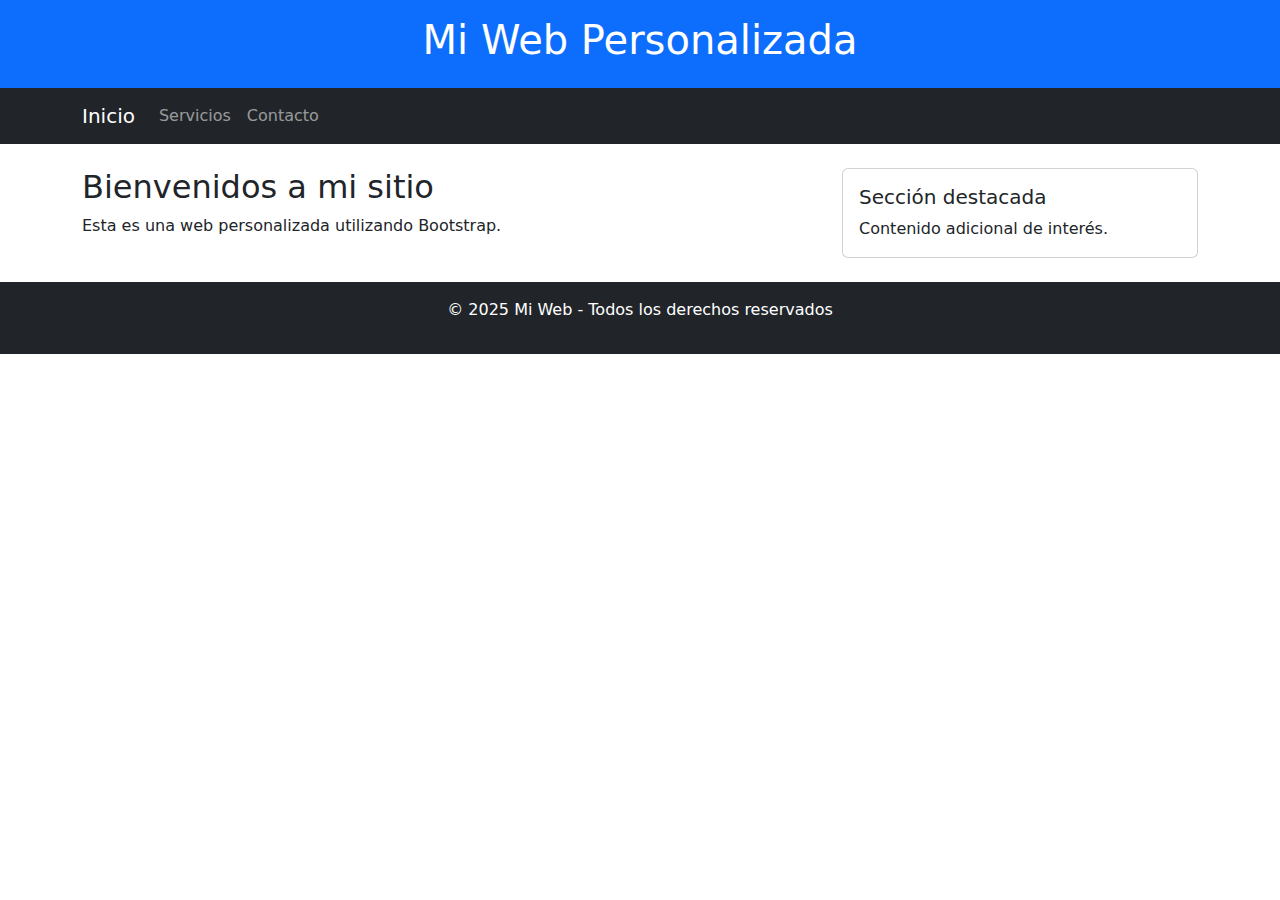
==== index.html @ be3d3caa "first commit" ====
<!DOCTYPE html>
<html lang="es">
<head>
    <meta charset="UTF-8">
    <meta name="viewport" content="width=device-width, initial-scale=1">
    <title>Web Personalizada</title>
    <link href="https://cdn.jsdelivr.net/npm/bootstrap@5.3.0/dist/css/bootstrap.min.css" rel="stylesheet">
    <link rel="stylesheet" href="css/custom.css">
</head>
<body>
    <header class="bg-primary text-white text-center py-3">
        <h1>Mi Web Personalizada</h1>
    </header>

    <nav class="navbar navbar-expand-lg navbar-dark bg-dark">
        <div class="container">
            <a class="navbar-brand" href="#">Inicio</a>
            <button class="navbar-toggler" type="button" data-bs-toggle="collapse" data-bs-target="#navbarNav">
                <span class="navbar-toggler-icon"></span>
            </button>
            <div class="collapse navbar-collapse" id="navbarNav">
                <ul class="navbar-nav">
                    <li class="nav-item"><a class="nav-link" href="#">Servicios</a></li>
                    <li class="nav-item"><a class="nav-link" href="#">Contacto</a></li>
                </ul>
            </div>
        </div>
    </nav>

    <main class="container my-4">
        <div class="row">
            <div class="col-md-8">
                <h2>Bienvenidos a mi sitio</h2>
                <p>Esta es una web personalizada utilizando Bootstrap.</p>
            </div>
            <div class="col-md-4">
                <div class="card">
                    <div class="card-body">
                        <h5 class="card-title">Sección destacada</h5>
                        <p class="card-text">Contenido adicional de interés.</p>
                    </div>
                </div>
            </div>
        </div>
    </main>

    <footer class="bg-dark text-white text-center py-3">
        <p>&copy; 2025 Mi Web - Todos los derechos reservados</p>
    </footer>

    <script src="https://cdn.jsdelivr.net/npm/bootstrap@5.3.0/dist/js/bootstrap.bundle.min.js"></script>
</body>
</html>
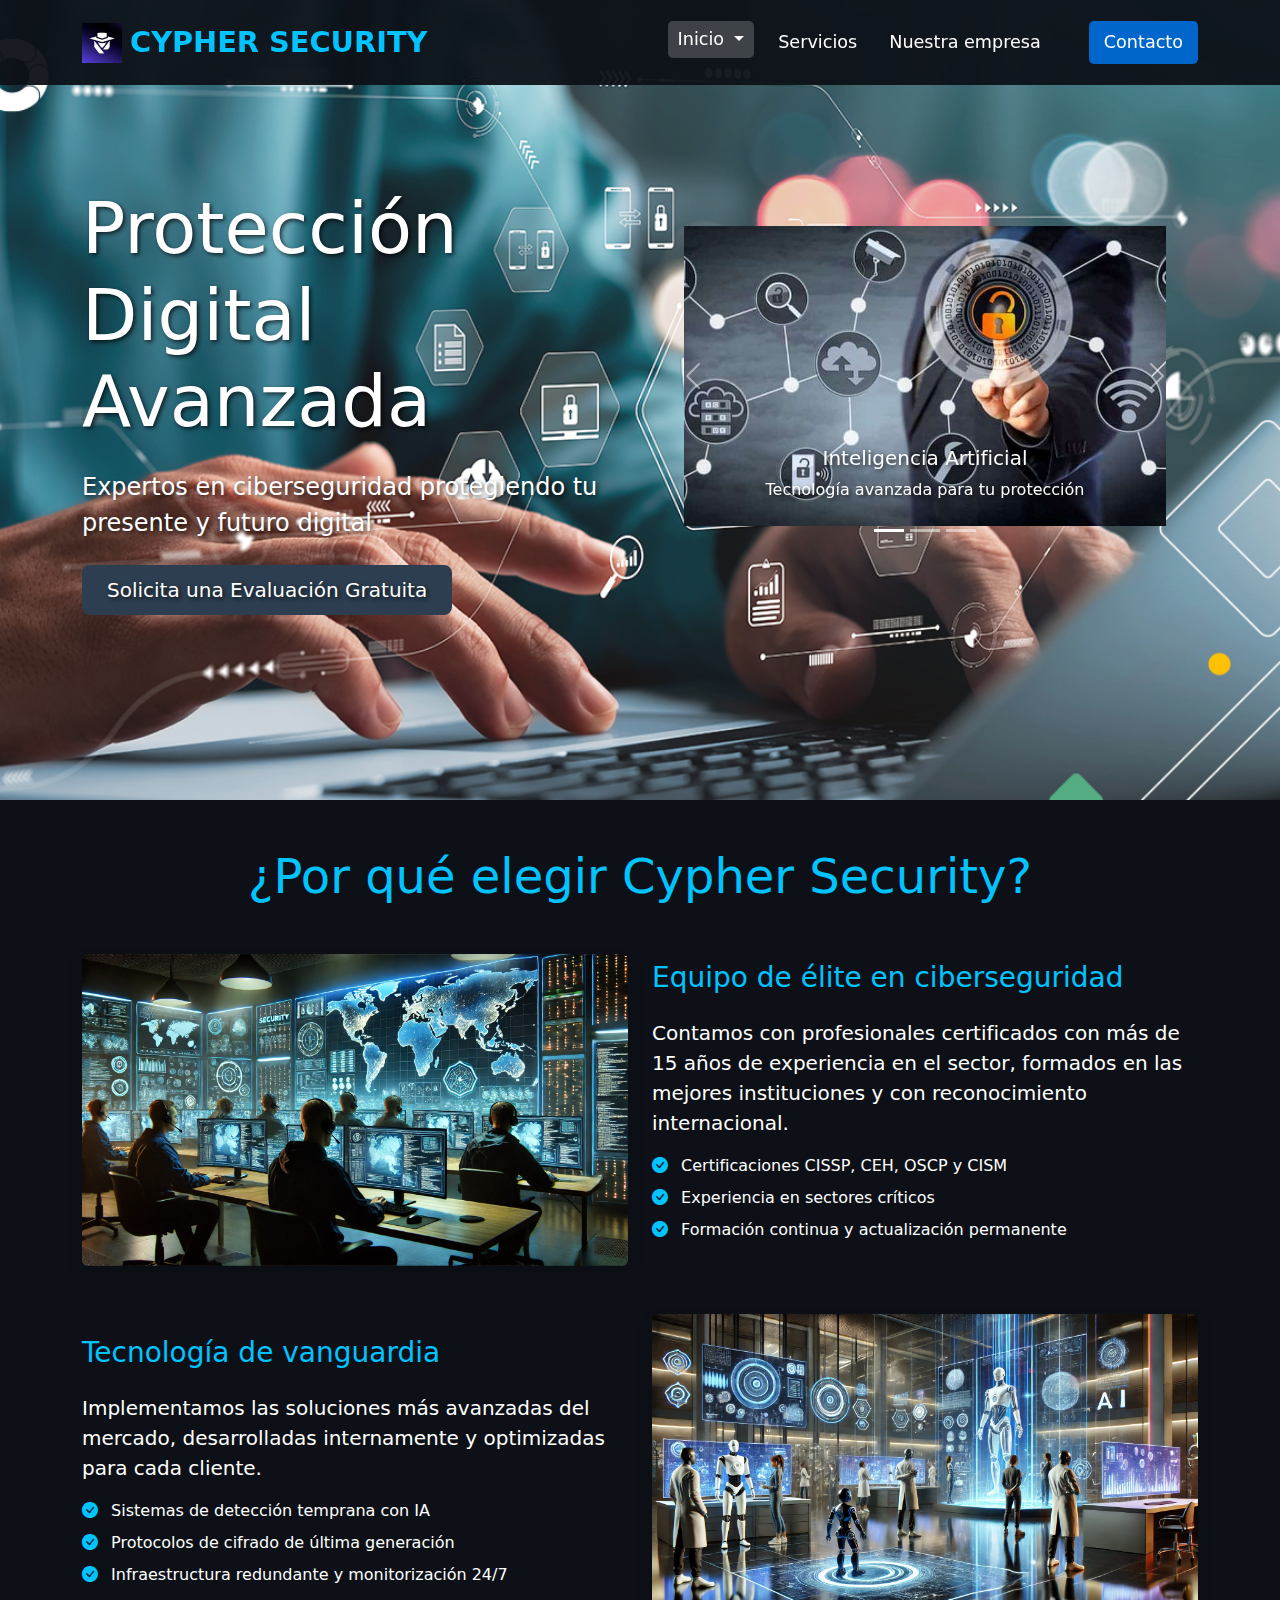
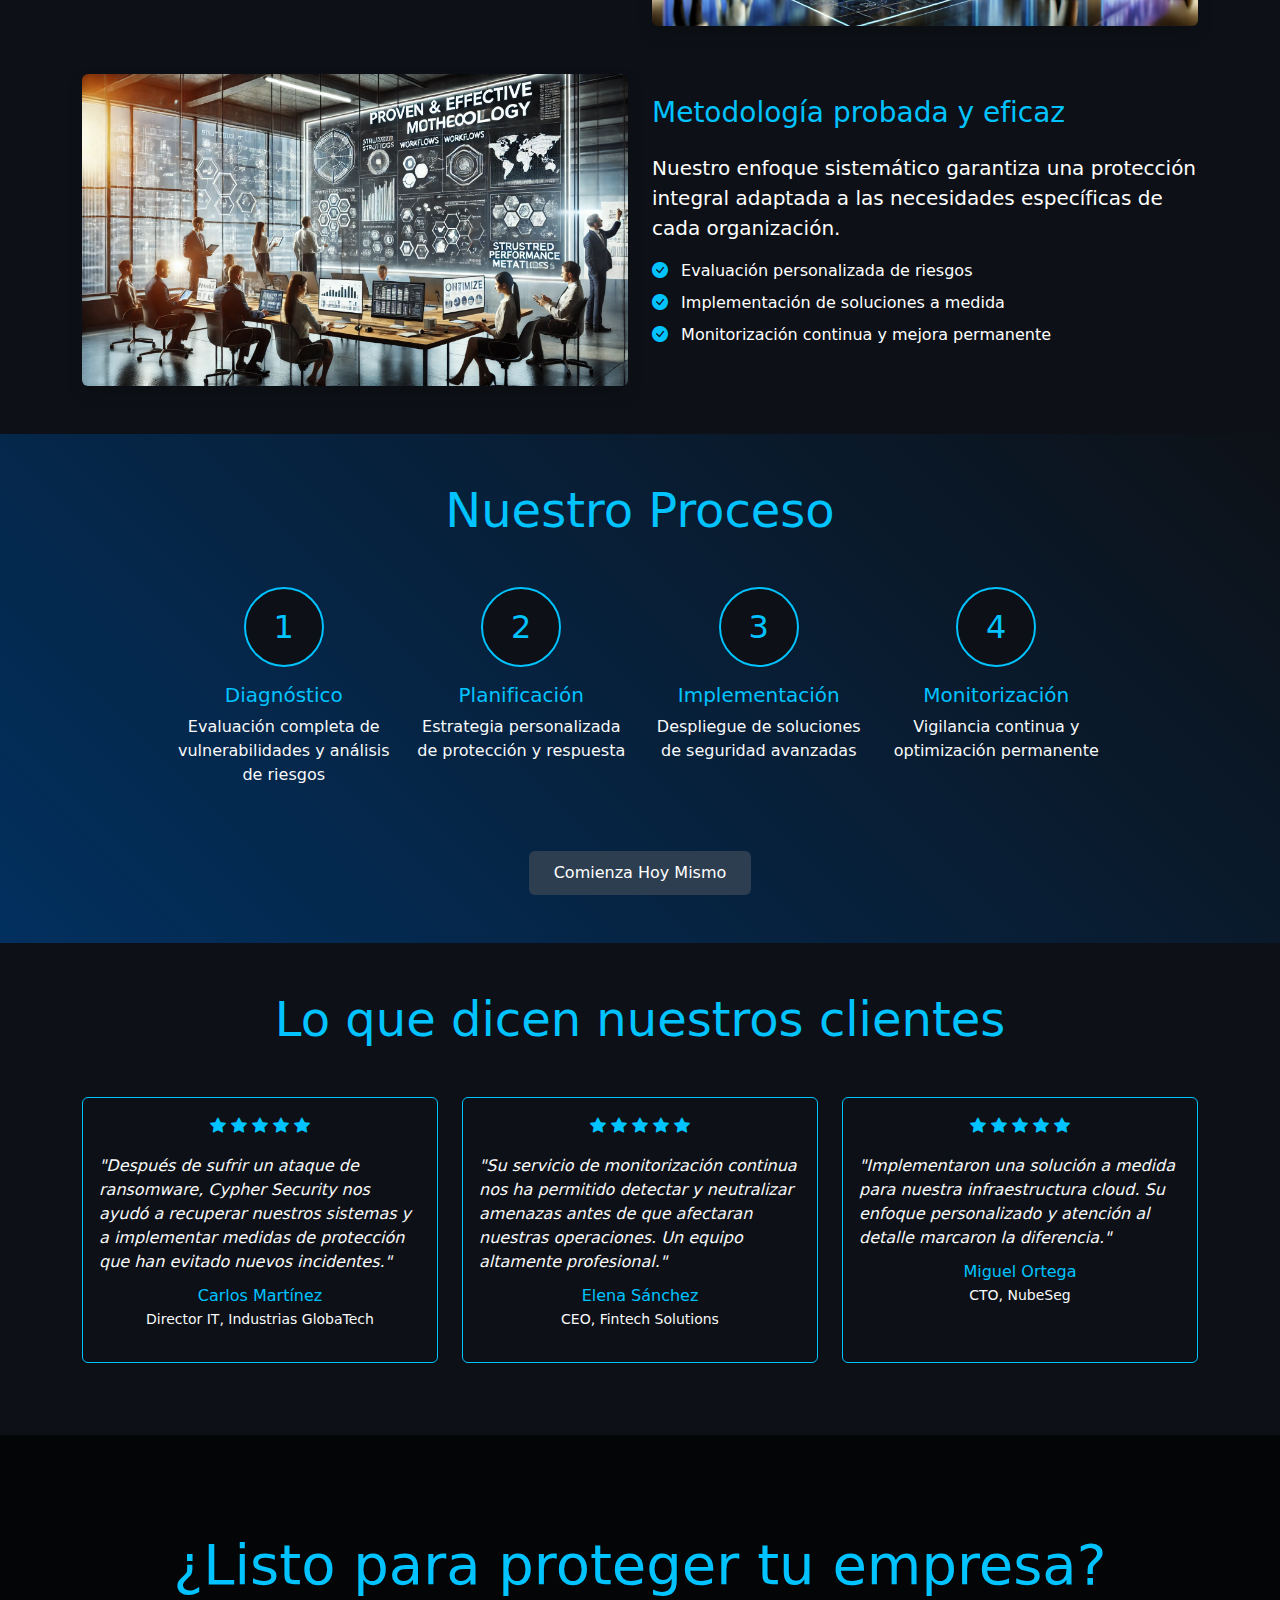
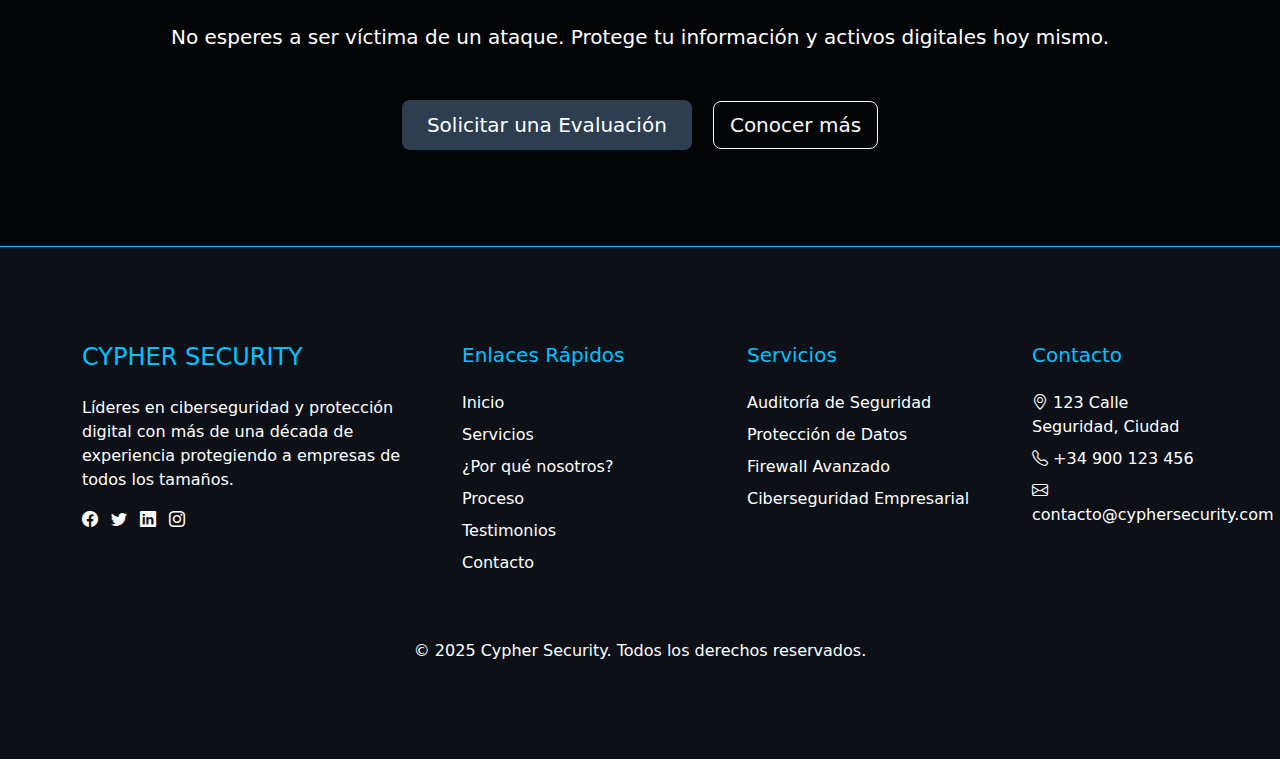
==== commit c57cb145: "Final" ====
--- a/index.html
+++ b/index.html
@@ -1,53 +1,585 @@
 <!DOCTYPE html>
 <html lang="es">
+
 <head>
     <meta charset="UTF-8">
-    <meta name="viewport" content="width=device-width, initial-scale=1">
-    <title>Web Personalizada</title>
-    <link href="https://cdn.jsdelivr.net/npm/bootstrap@5.3.0/dist/css/bootstrap.min.css" rel="stylesheet">
+    <meta name="viewport" content="width=device-width, initial-scale=1.0">
+    <title>Cypher Security</title>
+    <link href="https://cdnjs.cloudflare.com/ajax/libs/bootstrap/5.3.2/css/bootstrap.min.css" rel="stylesheet">
+    <link rel="stylesheet" href="https://cdn.jsdelivr.net/npm/bootstrap-icons/font/bootstrap-icons.css">
     <link rel="stylesheet" href="css/custom.css">
 </head>
+
 <body>
-    <header class="bg-primary text-white text-center py-3">
-        <h1>Mi Web Personalizada</h1>
-    </header>
-
-    <nav class="navbar navbar-expand-lg navbar-dark bg-dark">
+    <!-- Navbar -->
+    <nav class="navbar navbar-expand-lg navbar-dark fixed-top">
         <div class="container">
-            <a class="navbar-brand" href="#">Inicio</a>
+            <a class="navbar-brand d-flex align-items-center" href="#">
+                <img src="images/foto.jpg" class="img-fluid me-2" alt="logo" style="height: 40px;">
+                CYPHER SECURITY
+            </a>
             <button class="navbar-toggler" type="button" data-bs-toggle="collapse" data-bs-target="#navbarNav">
                 <span class="navbar-toggler-icon"></span>
             </button>
             <div class="collapse navbar-collapse" id="navbarNav">
-                <ul class="navbar-nav">
-                    <li class="nav-item"><a class="nav-link" href="#">Servicios</a></li>
-                    <li class="nav-item"><a class="nav-link" href="#">Contacto</a></li>
+                <ul class="navbar-nav ms-auto">
+                    <li class="nav-item dropdown me-3"> <!-- Agregada separación -->
+                        <a class="nav-link dropdown-toggle" href="#" id="navbarInicio" role="button"
+                            data-bs-toggle="dropdown" aria-expanded="false">
+                            Inicio
+                        </a>
+                        <ul class="dropdown-menu" aria-labelledby="navbarInicio">
+                            <li><a class="dropdown-item" href="index.html">Principio</a></li>
+                            <li><a class="dropdown-item" href="index.html#por-que-nosotros">¿Por qué nosotros?</a></li>
+                            <li><a class="dropdown-item" href="index.html#proceso">Proceso</a></li>
+                            <li><a class="dropdown-item" href="index.html#testimonios">Nuestros clientes</a></li>
+                        </ul>
+                    </li>
+                    <li class="nav-item me-3"><a class="nav-link" href="Servicios.html">Servicios</a></li>
+                    <!-- Separación -->
+                    <li class="nav-item me-3"><a class="nav-link" href="Nuestraempresa.html">Nuestra empresa</a></li>
+                    <!-- Separación -->
                 </ul>
+                <!-- Espaciado adicional para el botón de contacto -->
+                <a class="nav-link btn-contacto ms-4" href="#" data-bs-toggle="modal" data-bs-target="#modalContacto">
+                    Contacto
+                </a>
             </div>
         </div>
     </nav>
 
-    <main class="container my-4">
-        <div class="row">
-            <div class="col-md-8">
-                <h2>Bienvenidos a mi sitio</h2>
-                <p>Esta es una web personalizada utilizando Bootstrap.</p>
-            </div>
-            <div class="col-md-4">
-                <div class="card">
-                    <div class="card-body">
-                        <h5 class="card-title">Sección destacada</h5>
-                        <p class="card-text">Contenido adicional de interés.</p>
-                    </div>
-                </div>
-            </div>
-        </div>
-    </main>
-
-    <footer class="bg-dark text-white text-center py-3">
-        <p>&copy; 2025 Mi Web - Todos los derechos reservados</p>
+
+
+    <!-- Agregar el modal de contacto -->
+    <div class="modal fade" id="modalContacto" tabindex="-1">
+        <div class="modal-dialog modal-lg">
+            <div class="modal-content"
+                style="background: var(--cyber-black); color: white; border: 1px solid var(--neon-blue);">
+                <div class="modal-header" style="border-bottom: 1px solid var(--neon-blue);">
+                    <h5 class="modal-title" style="color: var(--neon-blue);">Contáctanos</h5>
+                    <button type="button" class="btn-close btn-close-white" data-bs-dismiss="modal"></button>
+                </div>
+                <div class="modal-body">
+                    <form>
+                        <div class="mb-3">
+                            <label for="nombre" class="form-label">Nombre</label>
+                            <input type="text" class="form-control" id="nombre" required>
+                        </div>
+                        <div class="mb-3">
+                            <label for="email" class="form-label">Correo Electrónico</label>
+                            <input type="email" class="form-control" id="email" required>
+                        </div>
+                        <div class="mb-3">
+                            <label for="mensaje" class="form-label">Mensaje</label>
+                            <textarea class="form-control" id="mensaje" rows="4" required></textarea>
+                        </div>
+                    </form>
+                </div>
+                <div class="modal-footer" style="border-top: 1px solid var(--neon-blue);">
+                    <button type="button" class="btn btn-cyber" data-bs-dismiss="modal">Cerrar</button>
+                    <button type="submit" class="btn btn-cyber">Enviar Mensaje</button>
+                </div>
+            </div>
+        </div>
+    </div>
+
+
+    <section class="parallax-section hero-section" id="inicio">
+        <div class="container">
+            <div class="row align-items-center">
+                <!-- Columna de Texto (Izquierda) -->
+                <div class="col-md-6 text-start">
+                    <h1 class="display-2 mb-4">Protección Digital Avanzada</h1>
+                    <p class="lead mb-4" style="font-size: 1.5rem;">
+                        Expertos en ciberseguridad protegiendo tu presente y futuro digital
+                    </p>
+                    <a href="#" class="btn btn-cyber btn-lg">Solicita una Evaluación Gratuita</a>
+                </div>
+
+                <!-- Columna de Carrusel (Derecha) -->
+                <div class="col-md-6 text-center">
+                    <div id="carouselCiberseguridad" class="carousel slide mb-5" data-bs-ride="carousel">
+                        <div class="carousel-indicators">
+                            <button type="button" data-bs-target="#carouselCiberseguridad" data-bs-slide-to="0"
+                                class="active" aria-current="true" aria-label="Slide 1"></button>
+                            <button type="button" data-bs-target="#carouselCiberseguridad" data-bs-slide-to="1"
+                                aria-label="Slide 2"></button>
+                            <button type="button" data-bs-target="#carouselCiberseguridad" data-bs-slide-to="2"
+                                aria-label="Slide 3"></button>
+                        </div>
+                        <div class="carousel-inner">
+                            <div class="carousel-item active">
+                                <div class="carousel-image-container">
+                                    <img src="images/consultoria.jpg" alt="Inteligencia Artificial"
+                                        class="d-block w-100">
+                                </div>
+                                <div class="carousel-caption d-none d-md-block">
+                                    <h5>Inteligencia Artificial</h5>
+                                    <p>Tecnología avanzada para tu protección</p>
+                                </div>
+                            </div>
+                            <div class="carousel-item">
+                                <div class="carousel-image-container">
+                                    <img src="images/ethical.jpg" alt="Seguridad de Redes" class="d-block w-100">
+                                </div>
+                                <div class="carousel-caption d-none d-md-block">
+                                    <h5>Seguridad de Redes</h5>
+                                    <p>Soluciones robustas para empresas</p>
+                                </div>
+                            </div>
+                            <div class="carousel-item">
+                                <div class="carousel-image-container">
+                                    <img src="images/cloud.jpg" alt="Protección de Datos" class="d-block w-100">
+                                </div>
+                                <div class="carousel-caption d-none d-md-block">
+                                    <h5>Protección de Datos</h5>
+                                    <p>Salvaguardando tu información crítica</p>
+                                </div>
+                            </div>
+                        </div>
+                        <button class="carousel-control-prev" type="button" data-bs-target="#carouselCiberseguridad"
+                            data-bs-slide="prev">
+                            <span class="carousel-control-prev-icon" aria-hidden="true"></span>
+                            <span class="visually-hidden">Anterior</span>
+                        </button>
+                        <button class="carousel-control-next" type="button" data-bs-target="#carouselCiberseguridad"
+                            data-bs-slide="next">
+                            <span class="carousel-control-next-icon" aria-hidden="true"></span>
+                            <span class="visually-hidden">Siguiente</span>
+                        </button>
+                    </div>
+                </div>
+            </div>
+        </div>
+    </section>
+
+
+    <!-- NUEVA SECCIÓN: Por qué nosotros con imágenes alternadas -->
+    <section id="por-que-nosotros" class="py-5">
+        <div class="container">
+            <h2 class="section-title text-center mb-5">¿Por qué elegir Cypher Security?</h2>
+
+            <!-- Primera fila: Imagen izquierda, texto derecha -->
+            <div class="row align-items-center mb-5">
+                <div class="col-md-6">
+                    <img src="/images/equipociber.webp" alt="Equipo de expertos" class="img-fluid rounded shadow">
+                </div>
+                <div class="col-md-6">
+                    <h3 class="h3 mb-4" style="color: var(--neon-blue);">Equipo de élite en ciberseguridad</h3>
+                    <p class="lead">Contamos con profesionales certificados con más de 15 años de experiencia en el
+                        sector, formados en las mejores instituciones y con reconocimiento internacional.</p>
+                    <ul class="list-unstyled">
+                        <li class="mb-2"><i class="bi bi-check-circle-fill me-2" style="color: var(--neon-blue);"></i>
+                            Certificaciones CISSP, CEH, OSCP y CISM</li>
+                        <li class="mb-2"><i class="bi bi-check-circle-fill me-2" style="color: var(--neon-blue);"></i>
+                            Experiencia en sectores críticos</li>
+                        <li class="mb-2"><i class="bi bi-check-circle-fill me-2" style="color: var(--neon-blue);"></i>
+                            Formación continua y actualización permanente</li>
+                    </ul>
+                </div>
+            </div>
+
+            <!-- Segunda fila: Texto izquierda, imagen derecha -->
+            <div class="row align-items-center mb-5">
+                <div class="col-md-6 order-md-2">
+                    <img src="images/iarobots.webp" alt="Tecnología avanzada" class="img-fluid rounded shadow">
+                </div>
+                <div class="col-md-6 order-md-1">
+                    <h3 class="h3 mb-4" style="color: var(--neon-blue);">Tecnología de vanguardia</h3>
+                    <p class="lead">Implementamos las soluciones más avanzadas del mercado, desarrolladas internamente y
+                        optimizadas para cada cliente.</p>
+                    <ul class="list-unstyled">
+                        <li class="mb-2"><i class="bi bi-check-circle-fill me-2" style="color: var(--neon-blue);"></i>
+                            Sistemas de detección temprana con IA</li>
+                        <li class="mb-2"><i class="bi bi-check-circle-fill me-2" style="color: var(--neon-blue);"></i>
+                            Protocolos de cifrado de última generación</li>
+                        <li class="mb-2"><i class="bi bi-check-circle-fill me-2" style="color: var(--neon-blue);"></i>
+                            Infraestructura redundante y monitorización 24/7</li>
+                    </ul>
+                </div>
+            </div>
+
+            <!-- Tercera fila: Imagen izquierda, texto derecha -->
+            <div class="row align-items-center">
+                <div class="col-md-6">
+                    <img src="images/metodologia.webp" alt="Metodología probada" class="img-fluid rounded shadow">
+                </div>
+                <div class="col-md-6">
+                    <h3 class="h3 mb-4" style="color: var(--neon-blue);">Metodología probada y eficaz</h3>
+                    <p class="lead">Nuestro enfoque sistemático garantiza una protección integral adaptada a las
+                        necesidades específicas de cada organización.</p>
+                    <ul class="list-unstyled">
+                        <li class="mb-2"><i class="bi bi-check-circle-fill me-2" style="color: var(--neon-blue);"></i>
+                            Evaluación personalizada de riesgos</li>
+                        <li class="mb-2"><i class="bi bi-check-circle-fill me-2" style="color: var(--neon-blue);"></i>
+                            Implementación de soluciones a medida</li>
+                        <li class="mb-2"><i class="bi bi-check-circle-fill me-2" style="color: var(--neon-blue);"></i>
+                            Monitorización continua y mejora permanente</li>
+                    </ul>
+                </div>
+            </div>
+        </div>
+    </section>
+
+    <!-- NUEVA SECCIÓN: Proceso -->
+    <section id="proceso" class="py-5"
+        style="background: linear-gradient(45deg, rgba(0, 51, 102, 0.9), rgba(13, 17, 23, 0.9));">
+        <div class="container">
+            <h2 class="section-title text-center mb-5">Nuestro Proceso</h2>
+            <div class="row justify-content-center">
+                <div class="col-lg-10">
+                    <div class="row">
+                        <!-- Paso 1 -->
+                        <div class="col-md-3 text-center mb-4">
+                            <div class="process-step">
+                                <div class="process-icon mb-3"
+                                    style="background-color: var(--cyber-black); border: 2px solid var(--neon-blue); width: 80px; height: 80px; border-radius: 50%; display: flex; align-items: center; justify-content: center; margin: 0 auto;">
+                                    <span style="color: var(--neon-blue); font-size: 2rem;">1</span>
+                                </div>
+                                <h5 style="color: var(--neon-blue);">Diagnóstico</h5>
+                                <p class="text-light">Evaluación completa de vulnerabilidades y análisis de riesgos</p>
+                            </div>
+                        </div>
+                        <!-- Paso 2 -->
+                        <div class="col-md-3 text-center mb-4">
+                            <div class="process-step">
+                                <div class="process-icon mb-3"
+                                    style="background-color: var(--cyber-black); border: 2px solid var(--neon-blue); width: 80px; height: 80px; border-radius: 50%; display: flex; align-items: center; justify-content: center; margin: 0 auto;">
+                                    <span style="color: var(--neon-blue); font-size: 2rem;">2</span>
+                                </div>
+                                <h5 style="color: var(--neon-blue);">Planificación</h5>
+                                <p class="text-light">Estrategia personalizada de protección y respuesta</p>
+                            </div>
+                        </div>
+                        <!-- Paso 3 -->
+                        <div class="col-md-3 text-center mb-4">
+                            <div class="process-step">
+                                <div class="process-icon mb-3"
+                                    style="background-color: var(--cyber-black); border: 2px solid var(--neon-blue); width: 80px; height: 80px; border-radius: 50%; display: flex; align-items: center; justify-content: center; margin: 0 auto;">
+                                    <span style="color: var(--neon-blue); font-size: 2rem;">3</span>
+                                </div>
+                                <h5 style="color: var(--neon-blue);">Implementación</h5>
+                                <p class="text-light">Despliegue de soluciones de seguridad avanzadas</p>
+                            </div>
+                        </div>
+                        <!-- Paso 4 -->
+                        <div class="col-md-3 text-center mb-4">
+                            <div class="process-step">
+                                <div class="process-icon mb-3"
+                                    style="background-color: var(--cyber-black); border: 2px solid var(--neon-blue); width: 80px; height: 80px; border-radius: 50%; display: flex; align-items: center; justify-content: center; margin: 0 auto;">
+                                    <span style="color: var(--neon-blue); font-size: 2rem;">4</span>
+                                </div>
+                                <h5 style="color: var(--neon-blue);">Monitorización</h5>
+                                <p class="text-light">Vigilancia continua y optimización permanente</p>
+                            </div>
+                        </div>
+                    </div>
+                    <div class="text-center mt-4">
+                        <a href="#" class="btn btn-cyber">Comienza Hoy Mismo</a>
+                    </div>
+                </div>
+            </div>
+        </div>
+    </section>
+
+    <!-- NUEVA SECCIÓN: Testimonios -->
+    <section id="testimonios" class="py-5">
+        <div class="container">
+            <h2 class="section-title text-center mb-5">Lo que dicen nuestros clientes</h2>
+            <div class="row">
+                <!-- Testimonio 1 -->
+                <div class="col-md-4 mb-4">
+                    <div class="card h-100"
+                        style="background-color: var(--cyber-dark); border: 1px solid var(--neon-blue);">
+                        <div class="card-body">
+                            <div class="d-flex justify-content-center mb-3">
+                                <div style="color: var(--neon-blue);">
+                                    <i class="bi bi-star-fill"></i>
+                                    <i class="bi bi-star-fill"></i>
+                                    <i class="bi bi-star-fill"></i>
+                                    <i class="bi bi-star-fill"></i>
+                                    <i class="bi bi-star-fill"></i>
+                                </div>
+                            </div>
+                            <p class="card-text text-light fst-italic">"Después de sufrir un ataque de ransomware,
+                                Cypher Security nos ayudó a recuperar nuestros sistemas y a implementar medidas de
+                                protección que han evitado nuevos incidentes."</p>
+                            <div class="text-center mt-3">
+                                <h6 class="card-subtitle mb-1" style="color: var(--neon-blue);">Carlos Martínez</h6>
+                                <p class="small text-light">Director IT, Industrias GlobaTech</p>
+                            </div>
+                        </div>
+                    </div>
+                </div>
+                <!-- Testimonio 2 -->
+                <div class="col-md-4 mb-4">
+                    <div class="card h-100"
+                        style="background-color: var(--cyber-dark); border: 1px solid var(--neon-blue);">
+                        <div class="card-body">
+                            <div class="d-flex justify-content-center mb-3">
+                                <div style="color: var(--neon-blue);">
+                                    <i class="bi bi-star-fill"></i>
+                                    <i class="bi bi-star-fill"></i>
+                                    <i class="bi bi-star-fill"></i>
+                                    <i class="bi bi-star-fill"></i>
+                                    <i class="bi bi-star-fill"></i>
+                                </div>
+                            </div>
+                            <p class="card-text text-light fst-italic">"Su servicio de monitorización continua nos ha
+                                permitido detectar y neutralizar amenazas antes de que afectaran nuestras operaciones.
+                                Un equipo altamente profesional."</p>
+                            <div class="text-center mt-3">
+                                <h6 class="card-subtitle mb-1" style="color: var(--neon-blue);">Elena Sánchez</h6>
+                                <p class="small text-light">CEO, Fintech Solutions</p>
+                            </div>
+                        </div>
+                    </div>
+                </div>
+                <!-- Testimonio 3 -->
+                <div class="col-md-4 mb-4">
+                    <div class="card h-100"
+                        style="background-color: var(--cyber-dark); border: 1px solid var(--neon-blue);">
+                        <div class="card-body">
+                            <div class="d-flex justify-content-center mb-3">
+                                <div style="color: var(--neon-blue);">
+                                    <i class="bi bi-star-fill"></i>
+                                    <i class="bi bi-star-fill"></i>
+                                    <i class="bi bi-star-fill"></i>
+                                    <i class="bi bi-star-fill"></i>
+                                    <i class="bi bi-star-fill"></i>
+                                </div>
+                            </div>
+                            <p class="card-text text-light fst-italic">"Implementaron una solución a medida para nuestra
+                                infraestructura cloud. Su enfoque personalizado y atención al detalle marcaron la
+                                diferencia."</p>
+                            <div class="text-center mt-3">
+                                <h6 class="card-subtitle mb-1" style="color: var(--neon-blue);">Miguel Ortega</h6>
+                                <p class="small text-light">CTO, NubeSeg</p>
+                            </div>
+                        </div>
+                    </div>
+                </div>
+            </div>
+        </div>
+    </section>
+
+    <!-- NUEVA SECCIÓN: Call to Action -->
+    <section id="informate" class="py-5"
+        style="background: linear-gradient(rgba(0,0,0,0.7), rgba(0,0,0,0.7)), url('/api/placeholder/1920/600'); background-size: cover; background-position: center;">
+        <div class="container text-center py-5">
+            <h2 class="display-4 mb-4" style="color: var(--neon-blue);">¿Listo para proteger tu empresa?</h2>
+            <p class="lead mb-4 text-white">No esperes a ser víctima de un ataque. Protege tu información y activos
+                digitales hoy mismo.</p>
+            <div class="mt-5">
+                <a href="#" class="btn btn-cyber btn-lg me-3" data-bs-toggle="modal"
+                    data-bs-target="#modalContacto">Solicitar una Evaluación</a>
+                <a href="#" class="btn btn-outline-light btn-lg">Conocer más</a>
+            </div>
+        </div>
+    </section>
+
+    <!-- Modal Seguridad Cloud -->
+    <div class="modal fade" id="modalEthicalHacking" tabindex="-1">
+        <div class="modal-dialog modal-lg">
+            <div class="modal-content"
+                style="background: var(--cyber-black); color: white; border: 1px solid var(--neon-blue);">
+                <div class="modal-header" style="border-bottom: 1px solid var(--neon-blue);">
+                    <h5 class="modal-title" style="color: var(--neon-blue);">Ethical Hacking</h5>
+                    <button type="button" class="btn-close btn-close-white" data-bs-dismiss="modal"></button>
+                </div>
+                <div class="modal-body">
+                    <div class="row">
+                        <div class="col-md-6">
+                            <img src="images/ethical.jpg" class="img-fluid mb-3" alt="Ethical Hacking">
+                        </div>
+                        <div class="col-md-6">
+                            <h6 class="text-white mb-3">Servicios Incluidos:</h6>
+                            <ul class="text-light">
+                                <li>Pruebas de penetración (Pentesting)</li>
+                                <li>Análisis de vulnerabilidades</li>
+                                <li>Auditorías de seguridad</li>
+                                <li>Evaluación de riesgos</li>
+                                <li>Tests de ingeniería social</li>
+                            </ul>
+                        </div>
+                    </div>
+                    <div class="mt-4">
+                        <h6 class="text-white mb-3">Metodología:</h6>
+                        <p>Nuestro enfoque de ethical hacking sigue las mejores prácticas internacionales:</p>
+                        <ol class="text-light">
+                            <li>Reconocimiento y planificación</li>
+                            <li>Escaneo y análisis</li>
+                            <li>Explotación controlada</li>
+                            <li>Post-explotación y documentación</li>
+                            <li>Reporte y recomendaciones</li>
+                        </ol>
+                    </div>
+                </div>
+                <div class="modal-footer" style="border-top: 1px solid var(--neon-blue);">
+                    <button type="button" class="btn btn-cyber" data-bs-dismiss="modal">Cerrar</button>
+                    <a href="#contacto" class="btn btn-cyber" data-bs-dismiss="modal">Solicitar Servicio</a>
+                </div>
+            </div>
+        </div>
+    </div>
+
+    <!-- Modal Ciberinteligencia -->
+    <div class="modal fade" id="modalCiberinteligencia" tabindex="-1">
+        <div class="modal-dialog modal-lg">
+            <div class="modal-content"
+                style="background: var(--cyber-black); color: white; border: 1px solid var(--neon-blue);">
+                <div class="modal-header" style="border-bottom: 1px solid var(--neon-blue);">
+                    <h5 class="modal-title" style="color: var(--neon-blue);">Ciberinteligencia</h5>
+                    <button type="button" class="btn-close btn-close-white" data-bs-dismiss="modal"></button>
+                </div>
+                <div class="modal-body">
+                    <div class="row">
+                        <div class="col-md-6">
+                            <img src="images/inteligencia.jpg" class="img-fluid mb-3" alt="Ciberinteligencia">
+                        </div>
+                        <div class="col-md-6">
+                            <h6 class="text-white mb-3">Características del Servicio:</h6>
+                            <ul class="text-light">
+                                <li>Monitorización 24/7 de amenazas</li>
+                                <li>Análisis de tendencias y patrones</li>
+                                <li>Detección temprana de amenazas</li>
+                                <li>Informes personalizados</li>
+                                <li>Alertas en tiempo real</li>
+                            </ul>
+                        </div>
+                    </div>
+                    <div class="mt-4">
+                        <h6 class="text-white mb-3">Beneficios:</h6>
+                        <ul class="text-light">
+                            <li>Anticipación a posibles ataques</li>
+                            <li>Reducción del tiempo de respuesta</li>
+                            <li>Protección proactiva</li>
+                            <li>Análisis de riesgos específicos del sector</li>
+                        </ul>
+                    </div>
+                </div>
+                <div class="modal-footer" style="border-top: 1px solid var(--neon-blue);">
+                    <button type="button" class="btn btn-cyber" data-bs-dismiss="modal">Cerrar</button>
+                    <a href="#contacto" class="btn btn-cyber" data-bs-dismiss="modal">Solicitar Servicio</a>
+                </div>
+            </div>
+        </div>
+    </div>
+
+    <!-- Footer -->
+    <footer class="text-white">
+        <div class="container py-5">
+            <div class="row">
+                <div class="col-md-4 mb-4">
+                    <h4 class="mb-4" style="color: var(--neon-blue);">CYPHER SECURITY</h4>
+                    <p>Líderes en ciberseguridad y protección digital con más de una década de experiencia protegiendo a
+                        empresas de todos los tamaños.</p>
+                    <div class="mt-3">
+                        <a href="#" class="me-2 text-white"><i class="bi bi-facebook"></i></a>
+                        <a href="#" class="me-2 text-white"><i class="bi bi-twitter"></i></a>
+                        <a href="#" class="me-2 text-white"><i class="bi bi-linkedin"></i></a>
+                        <a href="#" class="text-white"><i class="bi bi-instagram"></i></a>
+                    </div>
+                </div>
+
+                <div class="col-md-3 mb-4">
+                    <h5 class="mb-4" style="color: var(--neon-blue);">Enlaces Rápidos</h5>
+                    <ul class="list-unstyled">
+                        <li class="mb-2"><a href="#inicio" class="text-white text-decoration-none">Inicio</a></li>
+                        <li class="mb-2"><a href="#servicios" class="text-white text-decoration-none">Servicios</a></li>
+                        <li class="mb-2"><a href="#por-que-nosotros" class="text-white text-decoration-none">¿Por qué
+                                nosotros?</a></li>
+                        <li class="mb-2"><a href="#proceso" class="text-white text-decoration-none">Proceso</a></li>
+                        <li class="mb-2"><a href="#testimonios" class="text-white text-decoration-none">Testimonios</a>
+                        </li>
+                        <li class="mb-2"><a href="#contacto" class="text-white text-decoration-none">Contacto</a></li>
+                    </ul>
+                </div>
+
+                <div class="col-md-3 mb-4">
+                    <h5 class="mb-4" style="color: var(--neon-blue);">Servicios</h5>
+                    <ul class="list-unstyled">
+                        <li class="mb-2"><a href="#auditoria" class="text-white text-decoration-none">Auditoría de
+                                Seguridad</a></li>
+                        <li class="mb-2"><a href="#proteccion-datos" class="text-white text-decoration-none">Protección
+                                de Datos</a></li>
+                        <li class="mb-2"><a href="#firewall" class="text-white text-decoration-none">Firewall
+                                Avanzado</a></li>
+                        <li class="mb-2"><a href="#ciberseguridad"
+                                class="text-white text-decoration-none">Ciberseguridad Empresarial</a></li>
+                    </ul>
+                </div>
+
+                <div class="col-md-2">
+                    <h5 class="mb-4" style="color: var(--neon-blue);">Contacto</h5>
+                    <ul class="list-unstyled">
+                        <li class="mb-2"><i class="bi bi-geo-alt"></i> 123 Calle Seguridad, Ciudad</li>
+                        <li class="mb-2"><i class="bi bi-telephone"></i> +34 900 123 456</li>
+                        <li class="mb-2"><i class="bi bi-envelope"></i> contacto@cyphersecurity.com</li>
+                    </ul>
+                </div>
+            </div>
+
+            <div class="text-center mt-4">
+                <p class="mb-0">&copy; 2025 Cypher Security. Todos los derechos reservados.</p>
+            </div>
+        </div>
     </footer>
 
-    <script src="https://cdn.jsdelivr.net/npm/bootstrap@5.3.0/dist/js/bootstrap.bundle.min.js"></script>
+
+
+
+    <script src="
+                 https://cdnjs.cloudflare.com/ajax/libs/bootstrap/5.3.2/js/bootstrap.bundle.min.js">
+                </script>
+    <script>
+        // Contador animado
+        const counters = document.querySelectorAll('.counter');
+
+        counters.forEach(counter => {
+            const target = parseInt(counter.getAttribute('data-target'));
+            const duration = 2500;
+            const steps = 100;
+            const increment = target / steps;
+
+            let current = 0;
+            const timer = setInterval(() => {
+                current += increment;
+                counter.textContent = Math.round(current);
+
+                if (current >= target) {
+                    counter.textContent = target;
+                    clearInterval(timer);
+                }
+            }, duration / steps);
+        });
+
+
+
+
+        document.addEventListener("DOMContentLoaded", function () {
+            let currentLocation = window.location.pathname.split("/").pop(); // Obtiene la página actual
+            let menuItems = document.querySelectorAll(".navbar-nav .nav-link"); // Enlaces principales del navbar
+            let inicioDropdown = document.querySelector("#navbarInicio"); // Botón de "Inicio"
+            let dropdownLinks = document.querySelectorAll(".dropdown-menu .dropdown-item"); // Submenús de "Inicio"
+
+            menuItems.forEach((item) => {
+                let itemHref = item.getAttribute("href");
+                if (itemHref === currentLocation) {
+                    item.classList.add("active"); // Marca activo el enlace principal
+                }
+            });
+
+            dropdownLinks.forEach((subItem) => {
+                let subHref = subItem.getAttribute("href");
+                if (subHref.includes(currentLocation) && currentLocation !== "") {
+                    inicioDropdown.classList.add("active"); // Solo marca "Inicio", NO los submenús
+                }
+            });
+        });
+
+    </script>
+
 </body>
-</html>
+
+</html>--- a/css/custom.css
+++ b/css/custom.css
@@ -0,0 +1,319 @@
+:root {
+    --primary-blue: #0066cc;
+    --dark-blue: #003366;
+    --cyber-black: #0d1117;
+    --neon-blue: #00c3ff;
+}
+
+body {
+    background-color: var(--cyber-black);
+    color: white;
+}
+
+.navbar {
+    background-color: rgba(13, 17, 23, 0.95) !important;
+    padding: 1rem 0;
+}
+
+.navbar-brand {
+    font-size: 1.8rem;
+    font-weight: bold;
+    color: var(--neon-blue) !important;
+}
+
+.nav-link {
+    color: white !important;
+    font-size: 1.1rem;
+}
+
+.nav-link:hover {
+    color: var(--neon-blue) !important;
+}
+
+.parallax-section {
+    background-image: url('../images/ciber.jpg');
+    /* Ruta correcta de la imagen */
+    background-position: center;
+    background-repeat: no-repeat;
+    background-size: cover;
+    min-height: 800px;
+    display: flex;
+    align-items: center;
+    justify-content: center;
+    color: white;
+    text-shadow: 2px 2px 4px rgba(0, 0, 0, 0.7);
+    position: relative;
+}
+
+/* Para navegadores móviles que no soportan `background-attachment: fixed` */
+@media (max-width: 768px) {
+    .parallax-section {
+        background-attachment: scroll;
+        /* Se asegura que el fondo siga viéndose */
+        background-size: cover;
+    }
+}
+
+.hero-section {
+    background-image: url('../images/ciber.jpg');
+    position: relative;
+}
+
+.hero-section::before {
+    content: '';
+    position: relative;
+    top: 0;
+    left: 0;
+    right: 0;
+    bottom: 0;
+    background: linear-gradient(45deg, rgba(0, 51, 102, 0.9), rgba(13, 17, 23, 0.9));
+}
+
+.hero-content {
+    position: relative;
+    z-index: 2;
+}
+
+.service-card {
+    background-color: rgba(0, 51, 102, 0.3);
+    border: 1px solid var(--neon-blue);
+    transition: transform 0.3s, box-shadow 0.3s;
+    margin-bottom: 2rem;
+    min-height: 400px;
+}
+
+.service-card:hover {
+    transform: translateY(-15px);
+    box-shadow: 0 0 20px var(--neon-blue);
+}
+
+.service-card .card-body {
+    padding: 2rem;
+}
+
+.stats-section {
+    background: linear-gradient(45deg, var(--dark-blue), var(--cyber-black));
+    padding: 100px 0;
+}
+
+.counter {
+    font-size: 4rem;
+    font-weight: bold;
+    color: var(--neon-blue);
+    margin-bottom: 1rem;
+}
+
+.stat-description {
+    font-size: 1.2rem;
+    color: white;
+}
+
+.contact-section {
+    background-color: var(--cyber-black);
+    padding: 100px 0;
+}
+
+.form-control {
+    background-color: rgba(0, 51, 102, 0.2);
+    border: 1px solid var(--neon-blue);
+    color: white;
+    padding: 1rem;
+    margin-bottom: 1.5rem;
+}
+
+.form-control:focus {
+    background-color: rgba(0, 51, 102, 0.3);
+    border-color: var(--neon-blue);
+    box-shadow: 0 0 10px var(--neon-blue);
+    color: white;
+}
+
+.btn-cyber {
+    background: var(--primary-blue);
+    color: white;
+    padding: 1rem 2.5rem;
+    border: none;
+    transition: all 0.3s;
+}
+
+.btn-cyber:hover {
+    background: var(--neon-blue);
+    box-shadow: 0 0 15px var(--neon-blue);
+    color: white;
+}
+
+.section-title {
+    font-size: 3rem;
+    color: var(--neon-blue);
+    margin-bottom: 3rem;
+    text-align: center;
+}
+
+.carousel-item {
+    padding: 2rem;
+}
+
+.modal-content {
+    background: var(--cyber-black) !important;
+}
+
+.modal-header,
+.modal-footer {
+    border-color: var(--neon-blue) !important;
+}
+
+.modal ul li {
+    margin-bottom: 0.5rem;
+}
+
+.service-card {
+    transition: transform 0.3s, box-shadow 0.3s, opacity 0.3s;
+}
+
+.service-card:hover {
+    opacity: 0.9;
+}
+
+footer {
+    background-color: var(--cyber-black);
+    padding: 3rem 0;
+    border-top: 1px solid var(--neon-blue);
+}
+
+::placeholder {
+    color: white !important;
+    opacity: 1;
+    /* Asegura que el color sea visible */
+}
+
+.form-control {
+    color: white;
+    /* Para que el texto escrito también sea blanco */
+    background-color: #1a1a1a;
+    /* Opcional: cambiar el fondo del input */
+    border: 1px solid #444;
+    /* Opcional: darle un borde más elegante */
+}
+
+/* Sección del equipo con fondo azul claro */
+.team-section {
+    background: linear-gradient(45deg, rgba(0, 51, 102, 0.9), rgba(13, 17, 23, 0.9));
+    color: #ffffff;
+    /* Texto oscuro para contraste */
+    padding: 120px 0;
+    /* Asegura que el navbar no lo cubra */
+    margin-top: 80px;
+    /* Baja la sección para que no quede debajo del navbar */
+    border-radius: 15px;
+    /* Bordes redondeados para un mejor diseño */
+}
+
+/* Tarjetas de trabajadores */
+.team-card {
+    background-color: rgba(255, 255, 255, 0.8);
+    /* Fondo semi-transparente */
+    padding: 20px;
+    border-radius: 10px;
+    transition: all 0.3s ease-in-out;
+    box-shadow: 0 4px 8px rgba(0, 0, 0, 0.2);
+}
+
+.team-card:hover {
+    transform: scale(1.05);
+    box-shadow: 0 0 15px rgba(0, 51, 102, 0.4);
+}
+
+/* Estilo de las imágenes de los trabajadores */
+.team-card img {
+    width: 120px;
+    height: 120px;
+    object-fit: cover;
+    border-radius: 50%;
+    border: 3px solid #0066cc;
+    /* Azul más oscuro */
+}
+
+/* Ajuste para que la sección no sea tapada por el navbar en móviles */
+@media (max-width: 768px) {
+    .team-section {
+        margin-top: 100px;
+    }
+}
+
+.btn-contacto {
+    background-color: #0066cc !important;
+    color: white !important;
+    padding: 8px 15px !important;
+    border-radius: 5px !important;
+    transition: background 0.3s ease-in-out !important;
+}
+
+.btn-contacto:hover {
+    background-color: #004c99 !important;
+}
+
+/* Estilo para añadir margen inferior al carrusel */
+.carousel.slide {
+    margin-bottom: 3rem;
+    /* Aumenta el espacio debajo del carrusel */
+}
+
+/* Estilo para que todas las imágenes del carrusel tengan el mismo tamaño */
+.carousel-image-container {
+    width: 100%;
+    height: 300px;
+    /* Altura fija para todas las imágenes */
+    overflow: hidden;
+    position: relative;
+}
+
+.carousel-image-container img {
+    width: 100%;
+    height: 100%;
+    object-fit: cover;
+    /* Para que la imagen cubra todo el espacio sin distorsionarse */
+    object-position: center;
+    /* Centra la imagen */
+}
+
+/* Mejora de estilo para el botón de ciberseguridad */
+.btn-cyber {
+    background-color: #2c3e50;
+    color: white;
+    border: none;
+    padding: 10px 25px;
+    transition: all 0.3s ease;
+}
+
+.btn-cyber:hover {
+    background-color: #34495e;
+    transform: translateY(-2px);
+    box-shadow: 0 4px 8px rgba(0, 0, 0, 0.2);
+}
+
+.faq-card {
+    margin-bottom: 1rem;
+    border-radius: 8px;
+    background-color: #112240;
+    overflow: hidden;
+    transition: max-height 0.3s ease-in-out;
+}
+
+.map-container {
+    width: 100%;
+    max-width: 800px;
+    margin: auto;
+}
+
+iframe {
+    width: 100%;
+    height: 450px;
+    border: 0;
+}
+
+.navbar-nav .nav-link.active {
+    background-color: rgba(255, 255, 255, 0.2); /* Blanco con 20% de opacidad */
+    border-radius: 5px; /* Bordes redondeados */
+    padding: 5px 10px; /* Espaciado interno */
+    transition: background-color 0.3s ease-in-out; /* Efecto de transición */
+}
